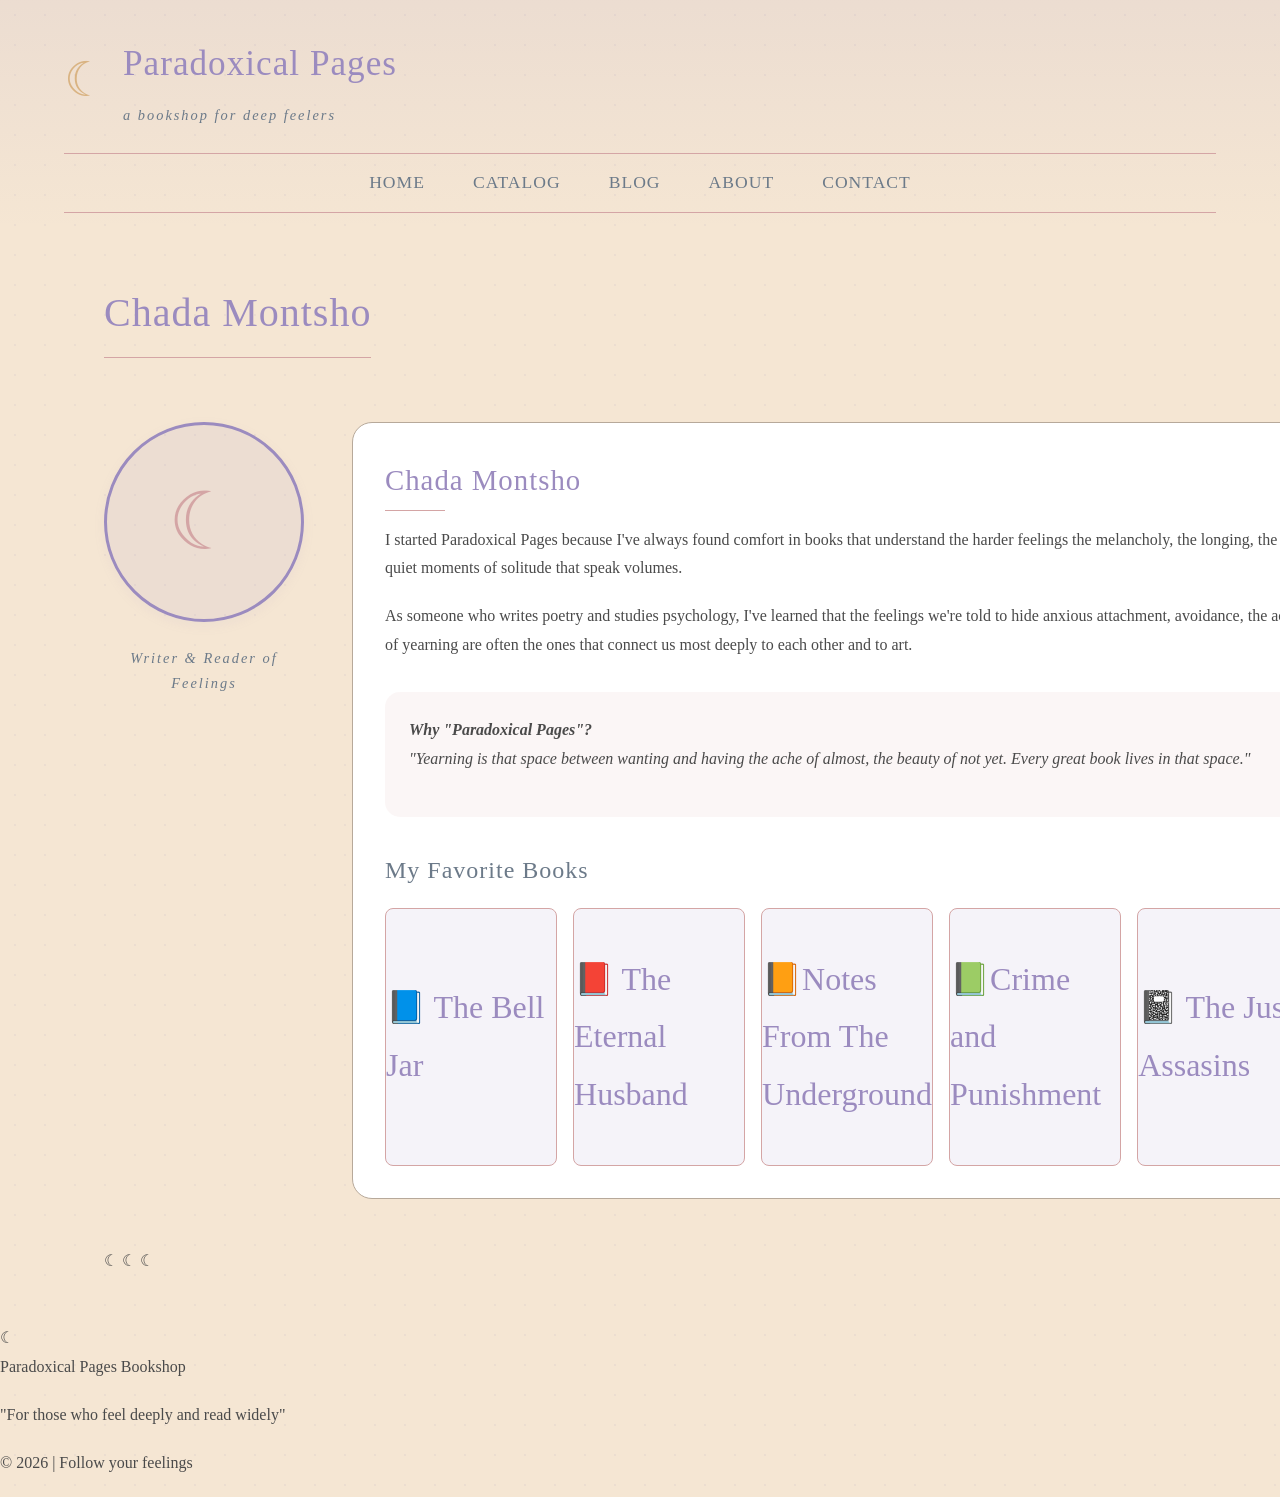
==== about.html @ 4b008feb "Add files via upload" ====
<!DOCTYPE html>
<html lang="en">
<head>
    <meta charset="UTF-8">
    <meta name="viewport" content="width=device-width, initial-scale=1.0">
    <title>About - Paradoxical Pages</title>
    <link rel="stylesheet" href="stylesheet.css">
</head>
<body>
    <header>
        <div class="logo-container">
            <div class="logo">☾</div>
            <div class="site-title">
                <h1>Paradoxical Pages</h1>
                <div class="tagline">a bookshop for deep feelers</div>
            </div>
        </div>
        
        <nav>
            <ul>
                <li><a href="index.html">HOME</a></li>
                <li><a href="catalog.html">CATALOG</a></li>
                <li><a href="blog.html">BLOG</a></li>
                <li><a href="about.html">ABOUT</a></li>
                <li><a href="contact.html">CONTACT</a></li>
            </ul>
        </nav>
    </header>
 
    <main>
        <h1>Chada Montsho</h1>
 
        <div class="about-container">
            <div class="profile-section">
                <div class="profile-image">☾</div>
                <p class="tagline">Writer & Reader of Feelings</p>
            </div>
 
            <div class="bio-section">
                <h2 class="profile-name">Chada Montsho</h2>
                <p></p>
                
                <p>I started Paradoxical Pages because I've always found comfort in books that understand the harder feelings the melancholy, the longing, the quiet moments of solitude that speak volumes.</p>
                
                <p>As someone who writes poetry and studies psychology, I've learned that the feelings we're told to hide anxious attachment, avoidance, the ache of yearning are often the ones that connect us most deeply to each other and to art.</p>
                
                <div class="origin-story">
                    <p><strong>Why "Paradoxical Pages"?</strong><br>
                    "Yearning is that space between wanting and having the ache of almost, the beauty of not yet. Every great book lives in that space."</p>
                </div>
                
                <h3>My Favorite Books</h3>
                <div class="favorite-books-grid">
                    <div class="fav-book">📘 The Bell Jar</div>
                    <div class="fav-book">📕 The Eternal Husband</div>
                    <div class="fav-book">📙Notes From The Underground</div>
                    <div class="fav-book">📗Crime and Punishment </div>
                    <div class="fav-book">📓 The Just Assasins</div>
                </div>
            </div>
        </div>
 
        <div class="moon-divider">☾ ☾ ☾</div>
    </main>
 
    <footer>
        <div class="footer-moon">☾</div>
        <p>Paradoxical Pages Bookshop</p>
        <p class="footer-quote">"For those who feel deeply and read widely"</p>
        <p>© 2026 | Follow your feelings</p>
    </footer>
</body>
</html>
---- stylesheet.css ----
:root {
  
    --cream-paper: #F5E6D3;
    --dusty-lavender: #9B8BBF;
    --faded-denim: #6C7A89;
    --dusty-rose: #D4A5A5;
    --charcoal-text: #4A4A4A;
    --sage-healing: #9CAF88;
    --muted-gold: #D9B382;
    --soft-taupe: #B7A99A;
    
  
    --lavender-soft: rgba(155, 139, 191, 0.1);
    --rose-soft: rgba(212, 165, 165, 0.1);
    --denim-soft: rgba(108, 122, 137, 0.05);
    
    
    --soft-shadow: 0 10px 30px rgba(0, 0, 0, 0.03), 0 6px 10px rgba(0, 0, 0, 0.02);
    --gentle-shadow: 0 4px 12px rgba(155, 139, 191, 0.08);
}
 

* {
    margin: 0;
    padding: 0;
    box-sizing: border-box;
}
 
body {
    background-color: var(--cream-paper);
    color: var(--charcoal-text);
    font-family: 'Georgia', 'Times New Roman', 'Palatino', serif;
    line-height: 1.8;
    font-size: 16px;
    background-image: radial-gradient(var(--lavender-soft) 1px, transparent 1px);
    background-size: 30px 30px; /* Subtle texture like old paper */
    min-height: 100vh;
    display: flex;
    flex-direction: column;
    margin: 0;
}



.blog-background {
    background-image: url(a9a294504fd5528d5656eb89f9dd2e08.jpg);
    background-repeat: no-repeat;
    background-size: cover;
    min-height: 100vh;
    width: 100%;
    background-position: center;
}

ul li{
    list-style: none;

}

.heart-item {
    padding-left: 10px;
}


 

h1, h2, h3, h4 {
    color: var(--dusty-lavender);
    font-weight: 300;
    letter-spacing: 1px;
    margin-bottom: 1rem;
}
 
h1 {
    font-size: 2.5rem;
    border-bottom: 1px solid var(--dusty-rose);
    padding-bottom: 0.5rem;
    display: inline-block;
}
 
h2 {
    font-size: 2rem;
    position: relative;
}
 
h2::after {
    content: '';
    position: absolute;
    bottom: -5px;
    left: 0;
    width: 60px;
    height: 1px;
    background-color: var(--dusty-rose);
}
 
h3 {
    font-size: 1.5rem;
    color: var(--faded-denim);
}
 
p {
    margin-bottom: 1.2rem;
}
 
a {
    color: var(--faded-denim);
    text-decoration: none;
    border-bottom: 1px dotted var(--dusty-rose);
    transition: all 0.3s ease;
}
 
a:hover {
    color: var(--dusty-rose);
    border-bottom: 1px solid var(--dusty-lavender);
}
 
header {
    padding: 2rem 5% 1rem 5%;
    background: linear-gradient(to bottom, var(--lavender-soft), transparent);
}
 
.logo-container {
    display: flex;
    align-items: center;
    gap: 1rem;
    margin-bottom: 1.5rem;
}
 
.logo {
    font-size: 3rem;
    color: var(--muted-gold);
    animation: softGlow 4s ease-in-out infinite;
}
 
@keyframes softGlow {
    0%, 100% { opacity: 0.8; text-shadow: 0 0 5px var(--muted-gold); }
    50% { opacity: 1; text-shadow: 0 0 15px var(--dusty-lavender); }
}
 
.site-title h1 {
    margin-bottom: 0;
    border-bottom: none;
    font-size: 2.2rem;
}
 
.tagline {
    color: var(--faded-denim);
    font-style: italic;
    font-size: 0.9rem;
    letter-spacing: 2px;
}
 

nav {
    margin-top: 1.5rem;
    border-top: 1px solid var(--dusty-rose);
    border-bottom: 1px solid var(--dusty-rose);
    padding: 0.8rem 0;
}
 
nav ul {
    display: flex;
    justify-content: center;
    gap: 3rem;
    list-style: none;
    flex-wrap: wrap;
}
 
nav a {
    border-bottom: none;
    font-size: 1.1rem;
    letter-spacing: 1px;
    padding: 0.3rem 0;
    position: relative;
}
 
nav a::after {
    content: '';
    position: absolute;
    bottom: 0;
    left: 50%;
    transform: translateX(-50%);
    width: 0;
    height: 1px;
    background-color: var(--dusty-rose);
    transition: width 0.3s ease;
}
 
nav a:hover::after {
    width: 100%;
}
 
nav a:hover {
    color: var(--dusty-lavender);
}
 

main {
    flex: 1;
    padding: 3rem 5%;
    max-width: 1200px;
    margin: 0 auto;
    width: 100%;
}
 

.hero-quote {
    text-align: center;
    padding: 3rem 2rem;
    margin-bottom: 3rem;
    background-color: var(--rose-soft);
    border-radius: 50px 20px;
    font-size: 1.8rem;
    font-style: italic;
    color: var(--faded-denim);
    border: 1px solid var(--dusty-rose);
    box-shadow: var(--soft-shadow);
    position: relative;
}
 
.hero-quote::before,
.hero-quote::after {
    content: '☾';
    font-size: 2rem;
    color: var(--dusty-lavender);
    opacity: 0.3;
    position: absolute;
}
 
.hero-quote::before {
    top: 10px;
    left: 20px;
}
 
.hero-quote::after {
    bottom: 10px;
    right: 20px;
    transform: rotate(180deg);
}
 
.featured-grid {
    display: grid;
    grid-template-columns: repeat(auto-fit, minmax(250px, 1fr));
    gap: 2rem;
    margin: 3rem 0;
}
 
.featured-card {
    background-color: white;
    padding: 2rem 1.5rem;
    border-radius: 20px;
    text-align: center;
    border: 1px solid var(--soft-taupe);
    box-shadow: var(--gentle-shadow);
    transition: transform 0.3s ease, box-shadow 0.3s ease;
}
 
.featured-card:hover {
    transform: translateY(-5px);
    box-shadow: 0 15px 30px rgba(155, 139, 191, 0.15);
}
 
.featured-icon {
    font-size: 2.5rem;
    color: var(--dusty-rose);
    margin-bottom: 1rem;
}
 
.mood-section {
    background-color: var(--denim-soft);
    padding: 2rem;
    border-radius: 20px;
    margin: 3rem 0;
}
 
.mood-books {
    display: grid;
    grid-template-columns: repeat(auto-fit, minmax(150px, 1fr));
    gap: 1rem;
    margin-top: 1.5rem;
}
 
.mini-book {
    background-color: white;
    padding: 1rem;
    text-align: center;
    border-radius: 10px;
    border: 1px solid var(--soft-taupe);
    font-size: 0.9rem;
}
 
.blog-preview {
    background-color: white;
    padding: 2rem;
    border-radius: 20px;
    border-left: 3px solid var(--dusty-lavender);
}
 
.blog-preview ul {
    list-style: none;
}
 
.blog-preview li {
    margin: 1rem 0;
    padding-left: 1.5rem;
    position: relative;
}
 
.blog-preview li::before {
    content: '☾';
    color: var(--dusty-rose);
    position: absolute;
    left: 0;
}
 

.filter-section {
    margin: 2rem 0;
    display: flex;
    flex-wrap: wrap;
    gap: 0.5rem;
    justify-content: center;
}
 
.catalog-link {
    background-color: transparent;
    border: 1px solid var(--dusty-rose);
    color: var(--faded-denim);
    padding: 0.5rem 1.2rem;
    border-radius: 30px;
    cursor: pointer;
    font-family: inherit;
    transition: all 0.3s ease;
}
 
.filter-btn:hover,
.filter-btn.active {
    background-color: var(--dusty-rose);
    color: white;
}

.box {
    position: relative;
    display: inline-block;
    border: 1px solid var(--soft-taupe);
    box-shadow: var(--gentle-shadow);
    transition: all 0.3s ease;
    padding: 50px 150px 350px;
    border-radius: 20px;
    margin-left: 35%;
    background-color: white;
    color: black;

}

.dropdown {
    position: relative;
    display: inline-block;
}

.dropbtn {
    padding: 10px 15px;
    cursor: pointer;
    border: none;
    background-color: white;
    
}

.dropdown-content {
    display: none;
    position: absolute;
    min-width: 150px;
    font-size: small;
}



.dropdown-content a {
    display: block;
    padding: 10px;
    margin-bottom: 2px;
    text-decoration: none;
    color: black;
}

.dropdown-content a:hover {
    background-color: #ddd;
}

/* Show dropdown on hover */
.dropdown:hover .dropdown-content {
    display: block;
}



.box:hover {
      transform: translateY(-3px);
    box-shadow: 0 10px 25px rgba(155, 139, 191, 0.2);

}

.fill {
    position: absolute;
    left: 15px;
    top: 20px;
    bottom: 20px;
    padding-top: 20px;
    font-size: 120px;
    cursor: auto;
}

.container2 {
    display: flex;
    flex-direction: column;
}
 
.book-grid {
    display: grid;
    grid-template-columns: repeat(auto-fill, minmax(300px, 1fr));
    gap: 2rem;
    margin: 3rem 0;
}
 
.book-card {
    background-color: white;
    border-radius: 15px;
    padding: 1.5rem;
    display: flex;
    gap: 1rem;
    border: 1px solid var(--soft-taupe);
    box-shadow: var(--gentle-shadow);
    transition: all 0.3s ease;
}


 
.book-card:hover {
    transform: translateY(-3px);
    box-shadow: 0 10px 25px rgba(155, 139, 191, 0.2);
}
 
.book-cover {
    min-width: 80px;
    height: 100px;
    background-color: var(--lavender-soft);
    border-radius: 8px;
    display: flex;
    align-items: center;
    justify-content: center;
    color: var(--dusty-lavender);
    font-size: 2rem;
}
 
.book-info h3 {
    margin-bottom: 0.3rem;
}
 
.book-author {
    color: var(--soft-taupe);
    font-size: 0.9rem;
    margin-bottom: 0.5rem;
}
 
.book-rating {
    color: var(--muted-gold);
    margin-bottom: 0.5rem;
}
 
.book-tags {
    display: flex;
    flex-wrap: wrap;
    gap: 0.3rem;
    margin-top: 0.5rem;
}
 
.tag {
    background-color: var(--sage-healing);
    color: white;
    font-size: 0.7rem;
    padding: 0.2rem 0.6rem;
    border-radius: 12px;
    opacity: 0.9;
}
 
/* ===== BLOG PAGE ===== */
.blog-post {
    background-color: white;
    padding: 2rem;
    margin-bottom: 2rem;
    border-radius: 20px;
    border: 1px solid var(--soft-taupe);
    box-shadow: var(--soft-shadow);
}
 
.post-date {
    color: var(--dusty-rose);
    font-size: 0.9rem;
    letter-spacing: 2px;
    margin-bottom: 0.5rem;
}
 
.post-title {
    color: var(--dusty-lavender);
    font-size: 1.8rem;
    margin-bottom: 1rem;
}
 
.post-excerpt {
    margin: 1rem 0;
}
 
.read-more {
    display: inline-block;
    margin-top: 1rem;
    font-style: italic;
}
 
.post-meta {
    color: var(--soft-taupe);
    font-size: 0.9rem;
    border-top: 1px solid var(--rose-soft);
    padding-top: 1rem;
    margin-top: 1rem;
}
 
.featured-poem {
    background: linear-gradient(135deg, var(--lavender-soft), var(--rose-soft));
    padding: 2.5rem;
    border-radius: 30px;
    text-align: center;
    margin: 3rem 0;
    border: 1px solid var(--dusty-rose);
}
 
.poem-content {
    font-style: italic;
    font-size: 1.2rem;
    line-height: 2;
    max-width: 600px;
    margin: 0 auto;
}
 
.poem-author {
    margin-top: 1.5rem;
    color: var(--faded-denim);
}
 
/* ===== ABOUT PAGE ===== */
.about-container {
    display: grid;
    grid-template-columns: 1fr 2fr;
    gap: 3rem;
    margin: 3rem 0;
    align-items: start;
}
 
.profile-section {
    text-align: center;
}
 
.profile-image {
    width: 200px;
    height: 200px;
    border-radius: 50%;
    background-color: var(--lavender-soft);
    margin: 0 auto 1.5rem;
    display: flex;
    align-items: center;
    justify-content: center;
    font-size: 5rem;
    color: var(--dusty-rose);
    border: 3px solid var(--dusty-lavender);
    box-shadow: var(--gentle-shadow);
}
 
.profile-name {
    font-size: 1.8rem;
    color: var(--dusty-lavender);
}
 
.bio-section {
    background-color: white;
    padding: 2rem;
    border-radius: 20px;
    border: 1px solid var(--soft-taupe);
}
 
.origin-story {
    background-color: var(--rose-soft);
    padding: 1.5rem;
    border-radius: 15px;
    margin: 2rem 0;
    font-style: italic;
}
 
.favorite-books-grid {
    display: grid;
    grid-template-columns: repeat(5, 1fr);
    gap: 1rem;
    margin-top: 1rem;
}
 
.fav-book {
    background-color: var(--lavender-soft);
    aspect-ratio: 2/3;
    border-radius: 8px;
    display: flex;
    align-items: center;
    justify-content: center;
    font-size: 2rem;
    color: var(--dusty-lavender);
    border: 1px solid var(--dusty-rose);
}
 
/* ===== CONTACT PAGE ===== */
.contact-intro {
    text-align: center;
    max-width: 600px;
    margin: 0 auto 3rem;
    font-size: 1.2rem;
    color: var(--faded-denim);
}
 
.contact-container {
    display: grid;
    grid-template-columns: 1fr 1fr;
    gap: 3rem;
}
 
.contact-form {
    background-color: white;
    padding: 2rem;
    border-radius: 20px;
    border: 1px solid var(--soft-taupe);
}
 
.form-group {
    margin-bottom: 1.5rem;
}
 
.form-group label {
    display: block;
    margin-bottom: 0.5rem;
    color: var(--faded-denim);
    font-size: 0.95rem;
}
 
.form-group input,
.form-group select,
.form-group textarea {
    width: 100%;
    padding: 0.8rem;
    border: 1px solid var(--soft-taupe);
    border-radius: 8px;
    font-family: inherit;
    background-color: var(--cream-paper);
    transition: all 0.3s ease;
}
 
.form-group input:focus,
.form-group select:focus,
.form-group textarea:focus {
    outline: none;
    border-color: var(--dusty-lavender);
    box-shadow: 0 0 0 3px var(--lavender-soft);
}
 
.mood-options {
    display: grid;
    grid-template-columns: repeat(2, 1fr);
    gap: 0.5rem;
}
 
.mood-option {
    background-color: var(--rose-soft);
    border: 1px solid var(--dust
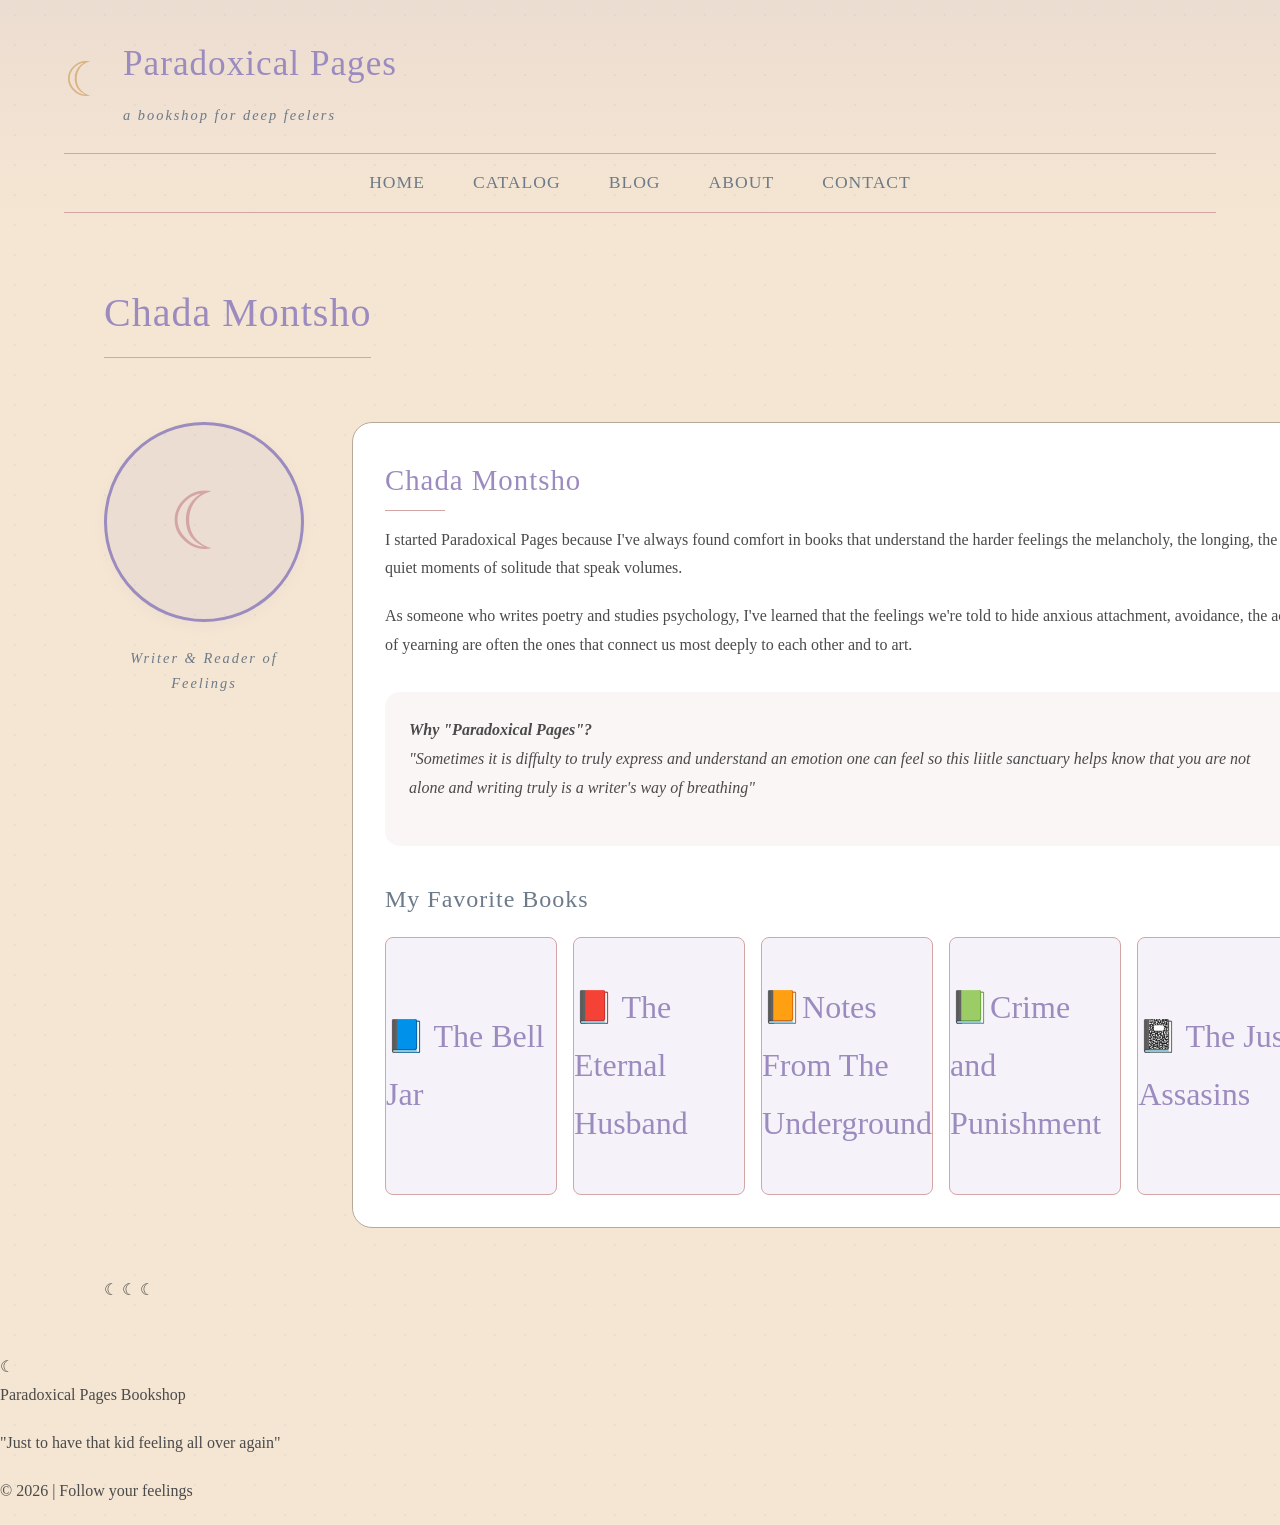
==== commit 60fc0aa8: "Update about.html" ====
--- a/about.html
+++ b/about.html
@@ -46,7 +46,7 @@
                 
                 <div class="origin-story">
                     <p><strong>Why "Paradoxical Pages"?</strong><br>
-                    "Yearning is that space between wanting and having the ache of almost, the beauty of not yet. Every great book lives in that space."</p>
+                    "Sometimes it is diffulty to truly express and understand an emotion one can feel so this liitle sanctuary helps know that you are not alone and writing truly is a writer's way of breathing"</p>
                 </div>
                 
                 <h3>My Favorite Books</h3>
@@ -66,8 +66,8 @@
     <footer>
         <div class="footer-moon">☾</div>
         <p>Paradoxical Pages Bookshop</p>
-        <p class="footer-quote">"For those who feel deeply and read widely"</p>
+        <p class="footer-quote">"Just to have that kid feeling all over again"</p>
         <p>© 2026 | Follow your feelings</p>
     </footer>
 </body>
-</html>+</html>
--- a/stylesheet.css
+++ b/stylesheet.css
@@ -386,7 +386,7 @@
     background-color: #ddd;
 }
 
-/* Show dropdown on hover */
+
 .dropdown:hover .dropdown-content {
     display: block;
 }
@@ -482,7 +482,7 @@
     opacity: 0.9;
 }
  
-/* ===== BLOG PAGE ===== */
+
 .blog-post {
     background-color: white;
     padding: 2rem;
@@ -545,7 +545,7 @@
     color: var(--faded-denim);
 }
  
-/* ===== ABOUT PAGE ===== */
+
 .about-container {
     display: grid;
     grid-template-columns: 1fr 2fr;
@@ -612,7 +612,7 @@
     border: 1px solid var(--dusty-rose);
 }
  
-/* ===== CONTACT PAGE ===== */
+
 .contact-intro {
     text-align: center;
     max-width: 600px;
@@ -673,4 +673,4 @@
  
 .mood-option {
     background-color: var(--rose-soft);
-    border: 1px solid var(--dust+    border: 1px solid var(--dust
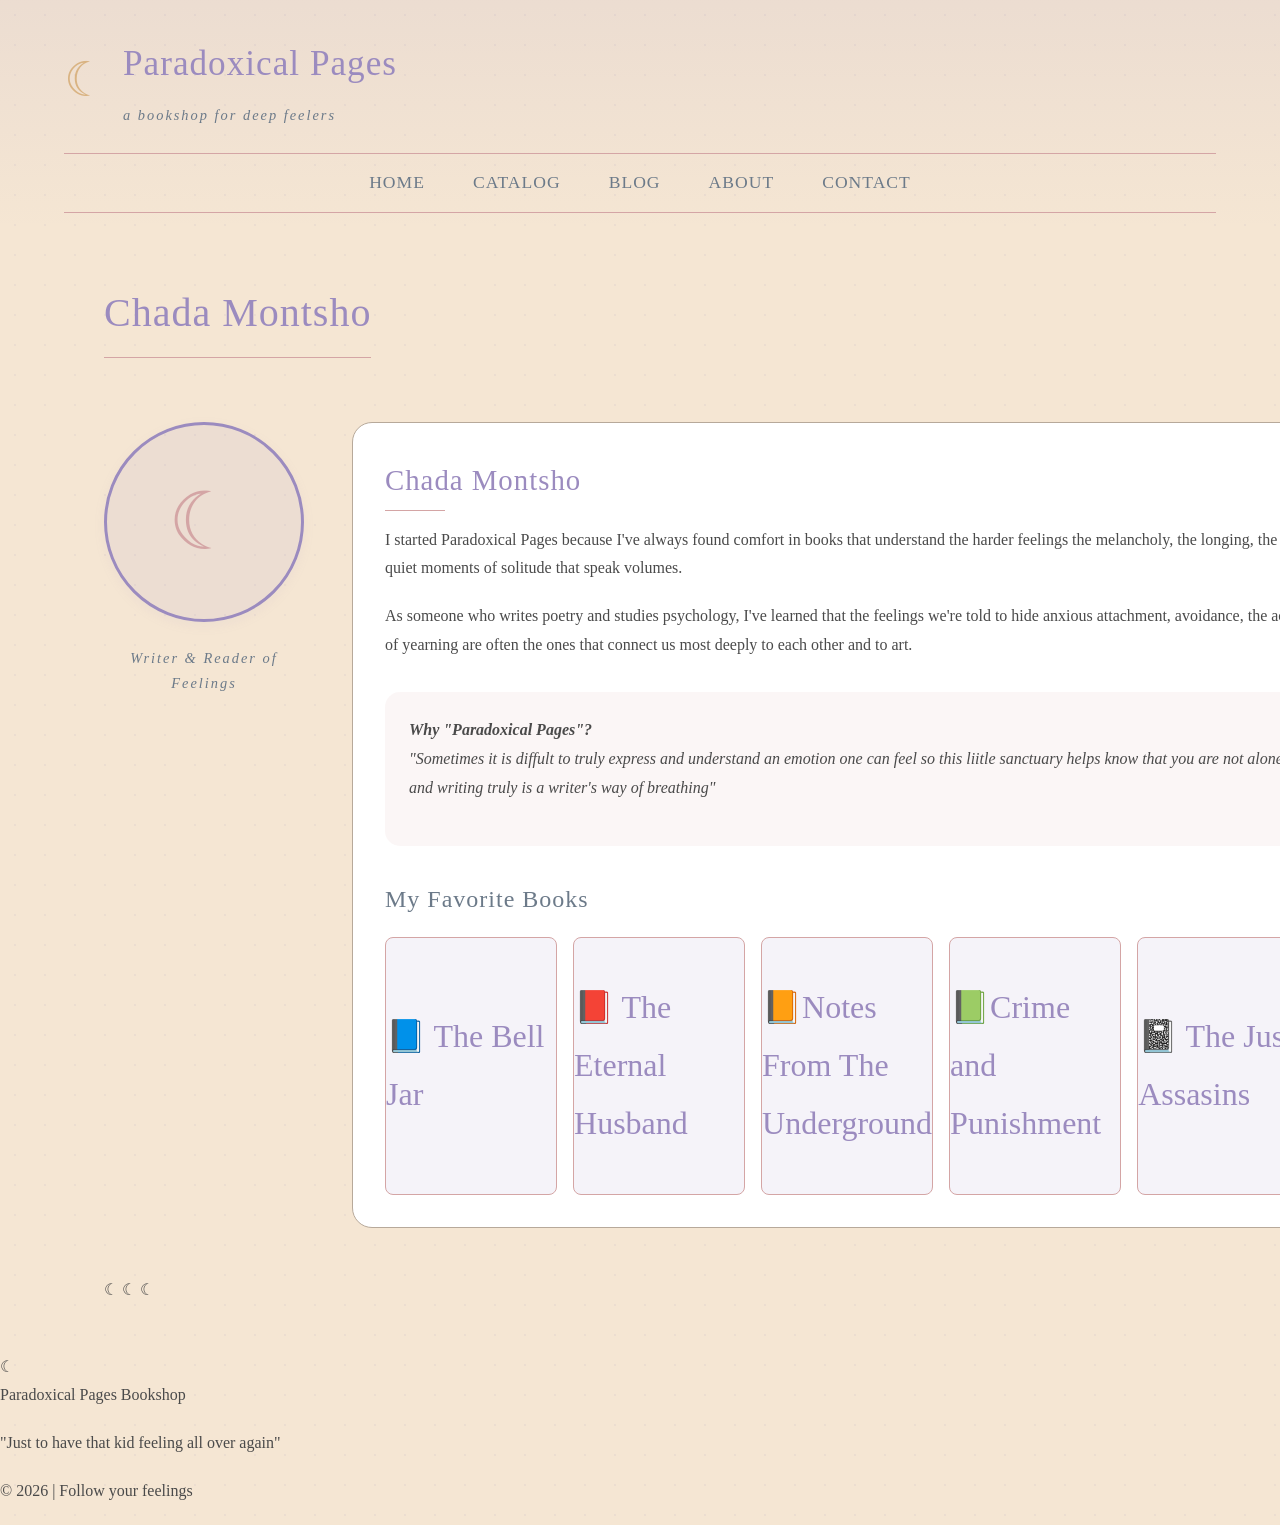
==== commit 0b70742d: "Update about.html" ====
--- a/about.html
+++ b/about.html
@@ -46,7 +46,7 @@
                 
                 <div class="origin-story">
                     <p><strong>Why "Paradoxical Pages"?</strong><br>
-                    "Sometimes it is diffulty to truly express and understand an emotion one can feel so this liitle sanctuary helps know that you are not alone and writing truly is a writer's way of breathing"</p>
+                    "Sometimes it is diffult to truly express and understand an emotion one can feel so this liitle sanctuary helps know that you are not alone and writing truly is a writer's way of breathing"</p>
                 </div>
                 
                 <h3>My Favorite Books</h3>
